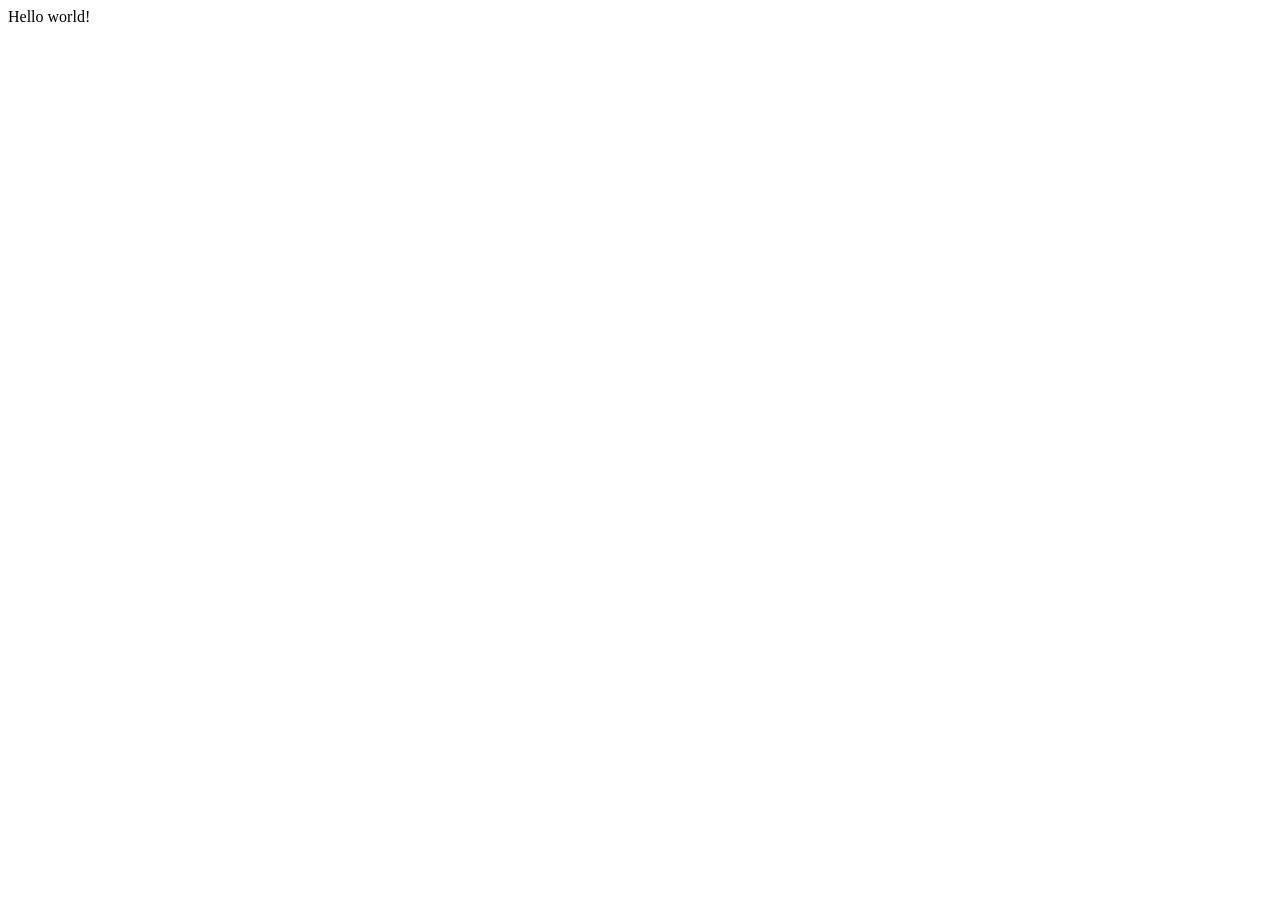
==== index.html @ a7cdd0e9 "deploy: df79f77ddb1a91943092b4c3887c8a635128afd3" ====
<!DOCTYPE html><html><head><meta charSet="utf-8"/><meta http-equiv="x-ua-compatible" content="ie=edge"/><meta name="viewport" content="width=device-width, initial-scale=1, shrink-to-fit=no"/><meta name="generator" content="Gatsby 5.12.4"/></head><body><div id="___gatsby"><div style="outline:none" tabindex="-1" id="gatsby-focus-wrapper"><div>Hello world!</div></div><div id="gatsby-announcer" style="position:absolute;top:0;width:1px;height:1px;padding:0;overflow:hidden;clip:rect(0, 0, 0, 0);white-space:nowrap;border:0" aria-live="assertive" aria-atomic="true"></div></div><script id="gatsby-script-loader">/*<![CDATA[*/window.pagePath="/";/*]]>*/</script><!-- slice-start id="_gatsby-scripts-1" -->
          <script
            id="gatsby-chunk-mapping"
          >
            window.___chunkMapping="{\"app\":[\"/app-d3a7cfee10cab925ec6e.js\"],\"component---src-pages-index-js\":[\"/component---src-pages-index-js-4f419f6ab0a237ca4b9b.js\"]}";
          </script>
        <script>window.___webpackCompilationHash="a9aff70a5011b190c758";</script><script src="/webpack-runtime-04e4ba5fe898de709cf5.js" async></script><script src="/framework-f9b33925be13f45d39c9.js" async></script><script src="/app-d3a7cfee10cab925ec6e.js" async></script><!-- slice-end id="_gatsby-scripts-1" --></body></html>
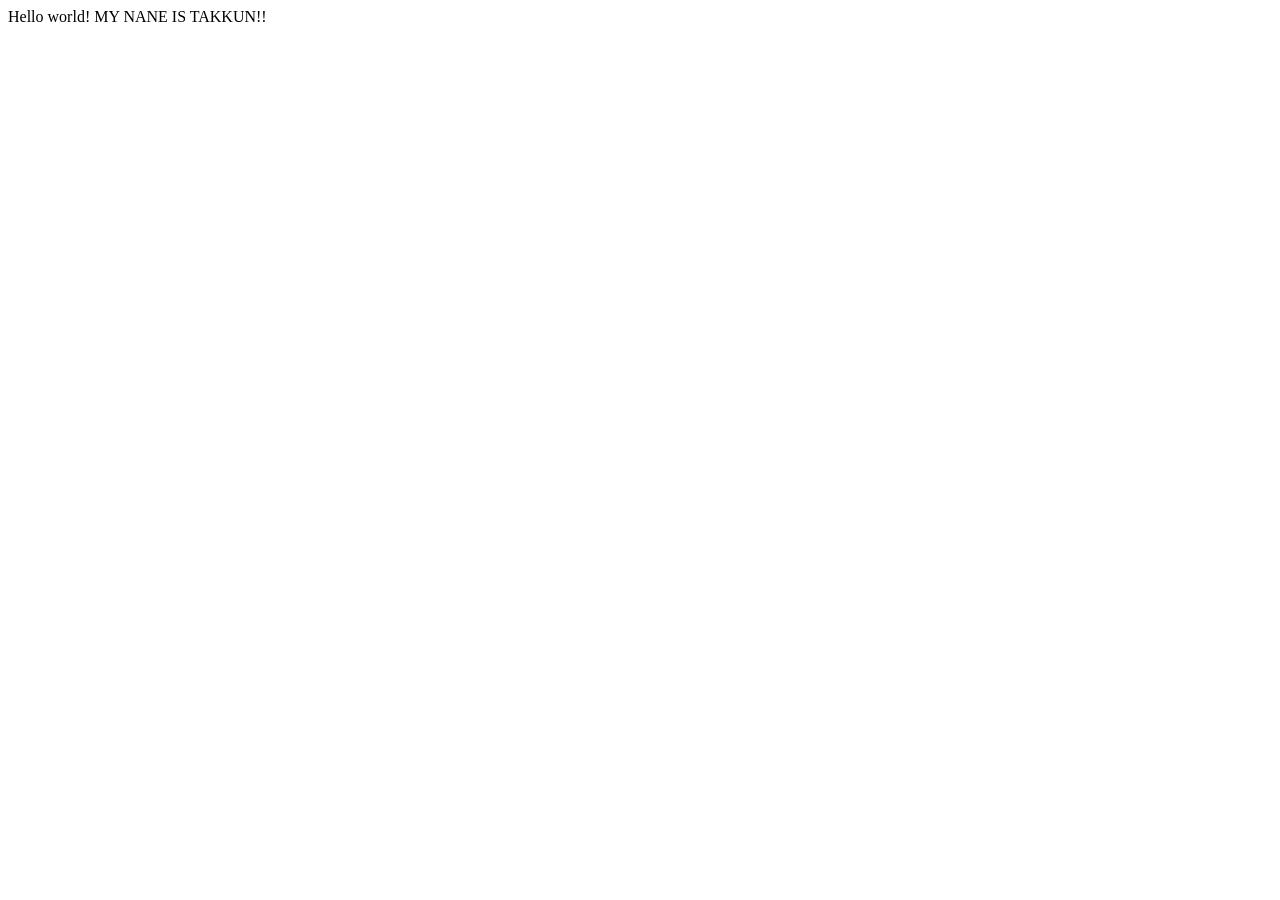
==== commit 538027a9: "deploy: 15d165713544c31ba6880009dd4897acf1ef230e" ====
--- a/index.html
+++ b/index.html
@@ -1,7 +1,7 @@
-<!DOCTYPE html><html><head><meta charSet="utf-8"/><meta http-equiv="x-ua-compatible" content="ie=edge"/><meta name="viewport" content="width=device-width, initial-scale=1, shrink-to-fit=no"/><meta name="generator" content="Gatsby 5.12.4"/></head><body><div id="___gatsby"><div style="outline:none" tabindex="-1" id="gatsby-focus-wrapper"><div>Hello world!</div></div><div id="gatsby-announcer" style="position:absolute;top:0;width:1px;height:1px;padding:0;overflow:hidden;clip:rect(0, 0, 0, 0);white-space:nowrap;border:0" aria-live="assertive" aria-atomic="true"></div></div><script id="gatsby-script-loader">/*<![CDATA[*/window.pagePath="/";/*]]>*/</script><!-- slice-start id="_gatsby-scripts-1" -->
+<!DOCTYPE html><html><head><meta charSet="utf-8"/><meta http-equiv="x-ua-compatible" content="ie=edge"/><meta name="viewport" content="width=device-width, initial-scale=1, shrink-to-fit=no"/><meta name="generator" content="Gatsby 5.12.4"/></head><body><div id="___gatsby"><div style="outline:none" tabindex="-1" id="gatsby-focus-wrapper"><div>Hello world! MY NANE IS TAKKUN!!</div></div><div id="gatsby-announcer" style="position:absolute;top:0;width:1px;height:1px;padding:0;overflow:hidden;clip:rect(0, 0, 0, 0);white-space:nowrap;border:0" aria-live="assertive" aria-atomic="true"></div></div><script id="gatsby-script-loader">/*<![CDATA[*/window.pagePath="/";/*]]>*/</script><!-- slice-start id="_gatsby-scripts-1" -->
           <script
             id="gatsby-chunk-mapping"
           >
-            window.___chunkMapping="{\"app\":[\"/app-d3a7cfee10cab925ec6e.js\"],\"component---src-pages-index-js\":[\"/component---src-pages-index-js-4f419f6ab0a237ca4b9b.js\"]}";
+            window.___chunkMapping="{\"app\":[\"/app-d3a7cfee10cab925ec6e.js\"],\"component---src-pages-index-js\":[\"/component---src-pages-index-js-5167d6501a5d27e9f47a.js\"]}";
           </script>
-        <script>window.___webpackCompilationHash="a9aff70a5011b190c758";</script><script src="/webpack-runtime-04e4ba5fe898de709cf5.js" async></script><script src="/framework-f9b33925be13f45d39c9.js" async></script><script src="/app-d3a7cfee10cab925ec6e.js" async></script><!-- slice-end id="_gatsby-scripts-1" --></body></html>+        <script>window.___webpackCompilationHash="e24a67b580ba2d8e2f88";</script><script src="/webpack-runtime-ce90c3a3049cc63fd564.js" async></script><script src="/framework-f9b33925be13f45d39c9.js" async></script><script src="/app-d3a7cfee10cab925ec6e.js" async></script><!-- slice-end id="_gatsby-scripts-1" --></body></html>
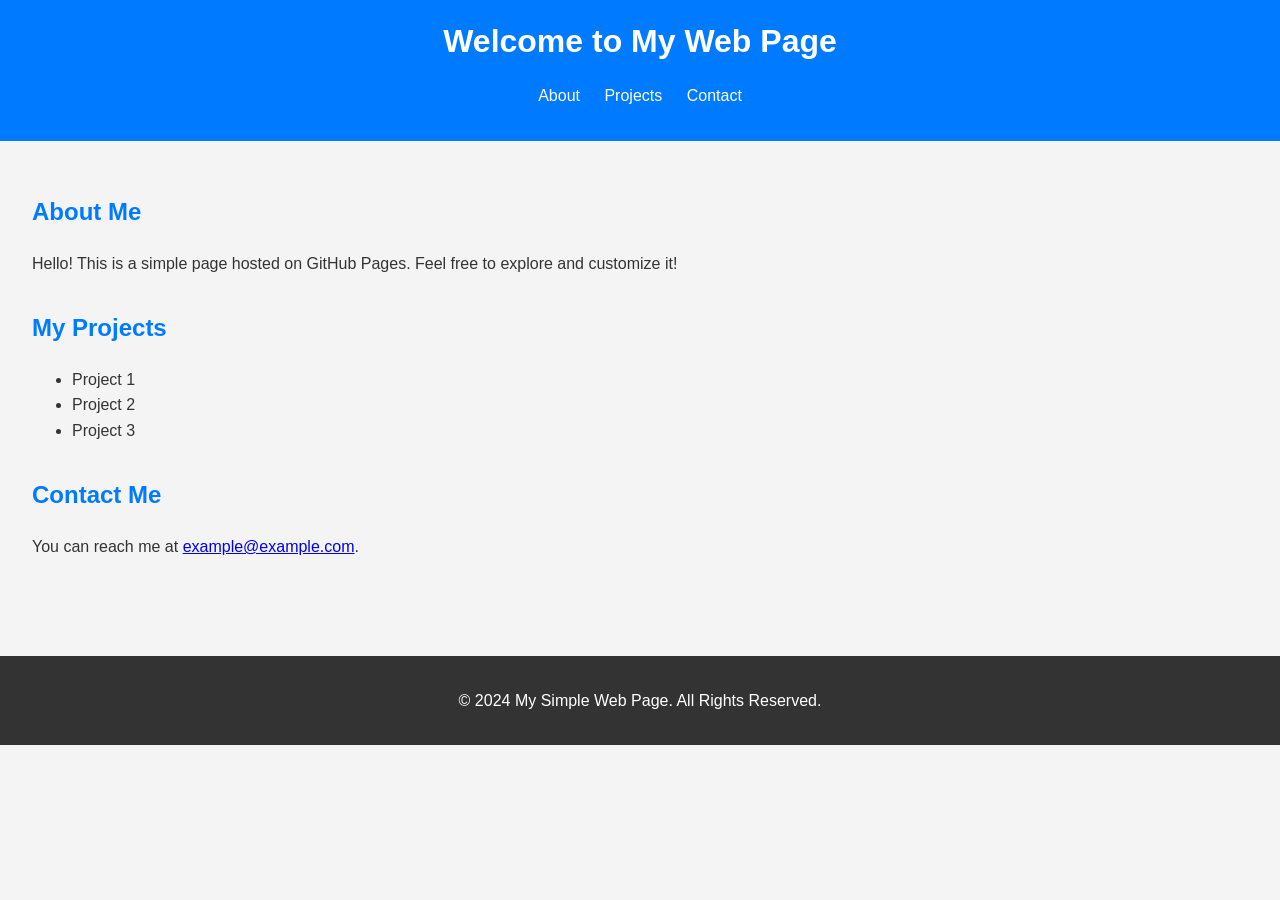
==== commit bc408a45: "upload html css" ====
--- a/index.html
+++ b/index.html
@@ -1,7 +1,42 @@
-<!DOCTYPE html><html><head><meta charSet="utf-8"/><meta http-equiv="x-ua-compatible" content="ie=edge"/><meta name="viewport" content="width=device-width, initial-scale=1, shrink-to-fit=no"/><meta name="generator" content="Gatsby 5.12.4"/></head><body><div id="___gatsby"><div style="outline:none" tabindex="-1" id="gatsby-focus-wrapper"><div>Hello world! MY NANE IS TAKKUN!!</div></div><div id="gatsby-announcer" style="position:absolute;top:0;width:1px;height:1px;padding:0;overflow:hidden;clip:rect(0, 0, 0, 0);white-space:nowrap;border:0" aria-live="assertive" aria-atomic="true"></div></div><script id="gatsby-script-loader">/*<![CDATA[*/window.pagePath="/";/*]]>*/</script><!-- slice-start id="_gatsby-scripts-1" -->
-          <script
-            id="gatsby-chunk-mapping"
-          >
-            window.___chunkMapping="{\"app\":[\"/app-d3a7cfee10cab925ec6e.js\"],\"component---src-pages-index-js\":[\"/component---src-pages-index-js-5167d6501a5d27e9f47a.js\"]}";
-          </script>
-        <script>window.___webpackCompilationHash="e24a67b580ba2d8e2f88";</script><script src="/webpack-runtime-ce90c3a3049cc63fd564.js" async></script><script src="/framework-f9b33925be13f45d39c9.js" async></script><script src="/app-d3a7cfee10cab925ec6e.js" async></script><!-- slice-end id="_gatsby-scripts-1" --></body></html>+<!DOCTYPE html>
+<html lang="en">
+<head>
+    <meta charset="UTF-8">
+    <meta name="viewport" content="width=device-width, initial-scale=1.0">
+    <title>My Simple Web Page</title>
+    <link rel="stylesheet" href="styles.css">
+</head>
+<body>
+    <header>
+        <h1>Welcome to My Web Page</h1>
+        <nav>
+            <ul>
+                <li><a href="#about">About</a></li>
+                <li><a href="#projects">Projects</a></li>
+                <li><a href="#contact">Contact</a></li>
+            </ul>
+        </nav>
+    </header>
+    <main>
+        <section id="about">
+            <h2>About Me</h2>
+            <p>Hello! This is a simple page hosted on GitHub Pages. Feel free to explore and customize it!</p>
+        </section>
+        <section id="projects">
+            <h2>My Projects</h2>
+            <ul>
+                <li>Project 1</li>
+                <li>Project 2</li>
+                <li>Project 3</li>
+            </ul>
+        </section>
+        <section id="contact">
+            <h2>Contact Me</h2>
+            <p>You can reach me at <a href="mailto:example@example.com">example@example.com</a>.</p>
+        </section>
+    </main>
+    <footer>
+        <p>&copy; 2024 My Simple Web Page. All Rights Reserved.</p>
+    </footer>
+</body>
+</html>
--- a/styles.css
+++ b/styles.css
@@ -0,0 +1,58 @@
+/* General Styles */
+body {
+    font-family: Arial, sans-serif;
+    line-height: 1.6;
+    margin: 0;
+    padding: 0;
+    background-color: #f4f4f4;
+    color: #333;
+}
+
+/* Header Styles */
+header {
+    background: #007BFF;
+    color: white;
+    padding: 1rem 0;
+    text-align: center;
+}
+
+header h1 {
+    margin: 0;
+}
+
+nav ul {
+    list-style: none;
+    padding: 0;
+}
+
+nav ul li {
+    display: inline;
+    margin: 0 10px;
+}
+
+nav ul li a {
+    color: white;
+    text-decoration: none;
+}
+
+/* Main Content */
+main {
+    padding: 2rem;
+}
+
+section {
+    margin-bottom: 2rem;
+}
+
+h2 {
+    color: #007BFF;
+}
+
+/* Footer Styles */
+footer {
+    text-align: center;
+    padding: 1rem;
+    background: #333;
+    color: white;
+    margin-top: 2rem;
+}
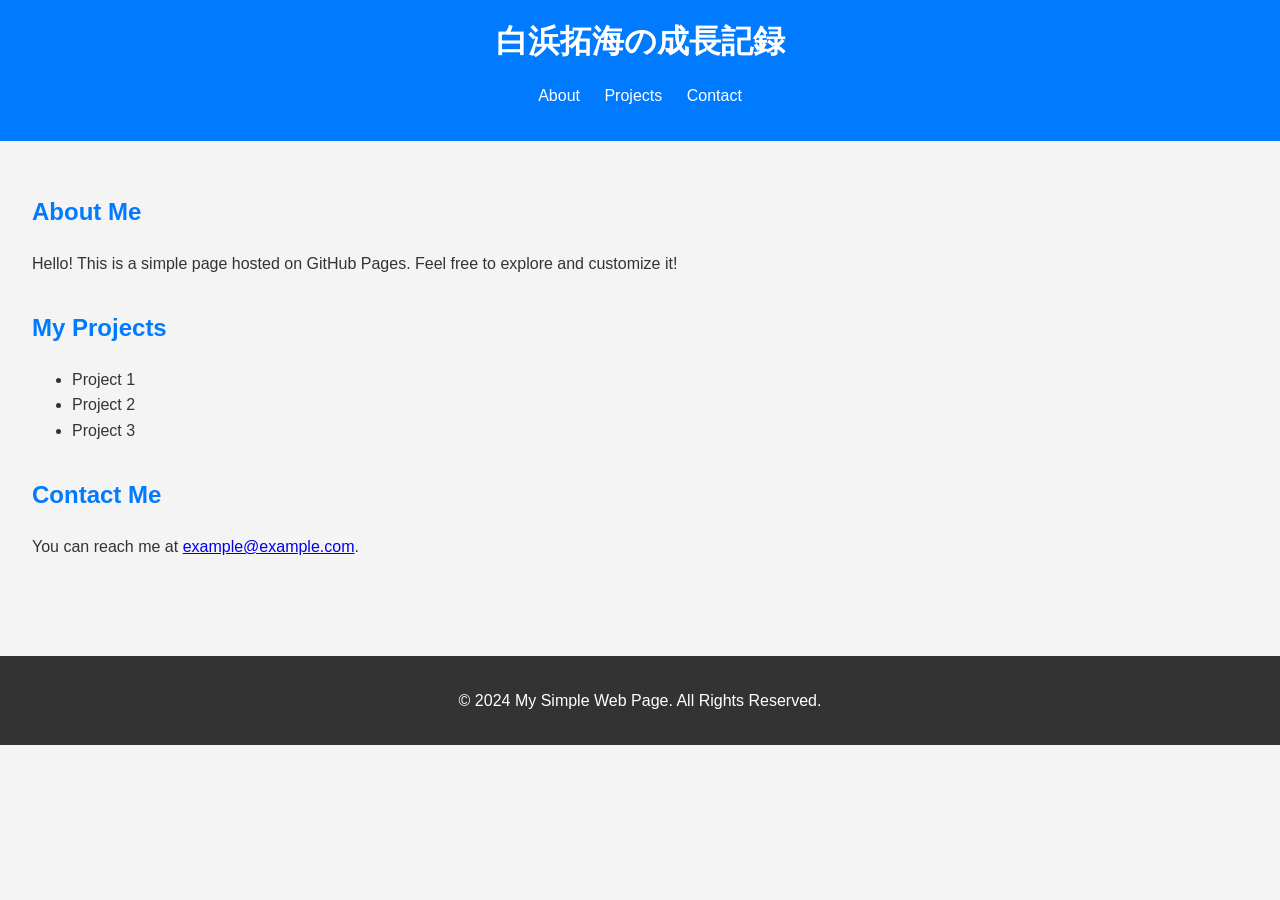
==== commit 8c28c6ce: "add" ====
--- a/index.html
+++ b/index.html
@@ -8,7 +8,7 @@
 </head>
 <body>
     <header>
-        <h1>Welcome to My Web Page</h1>
+        <h1>白浜拓海の成長記録</h1>
         <nav>
             <ul>
                 <li><a href="#about">About</a></li>
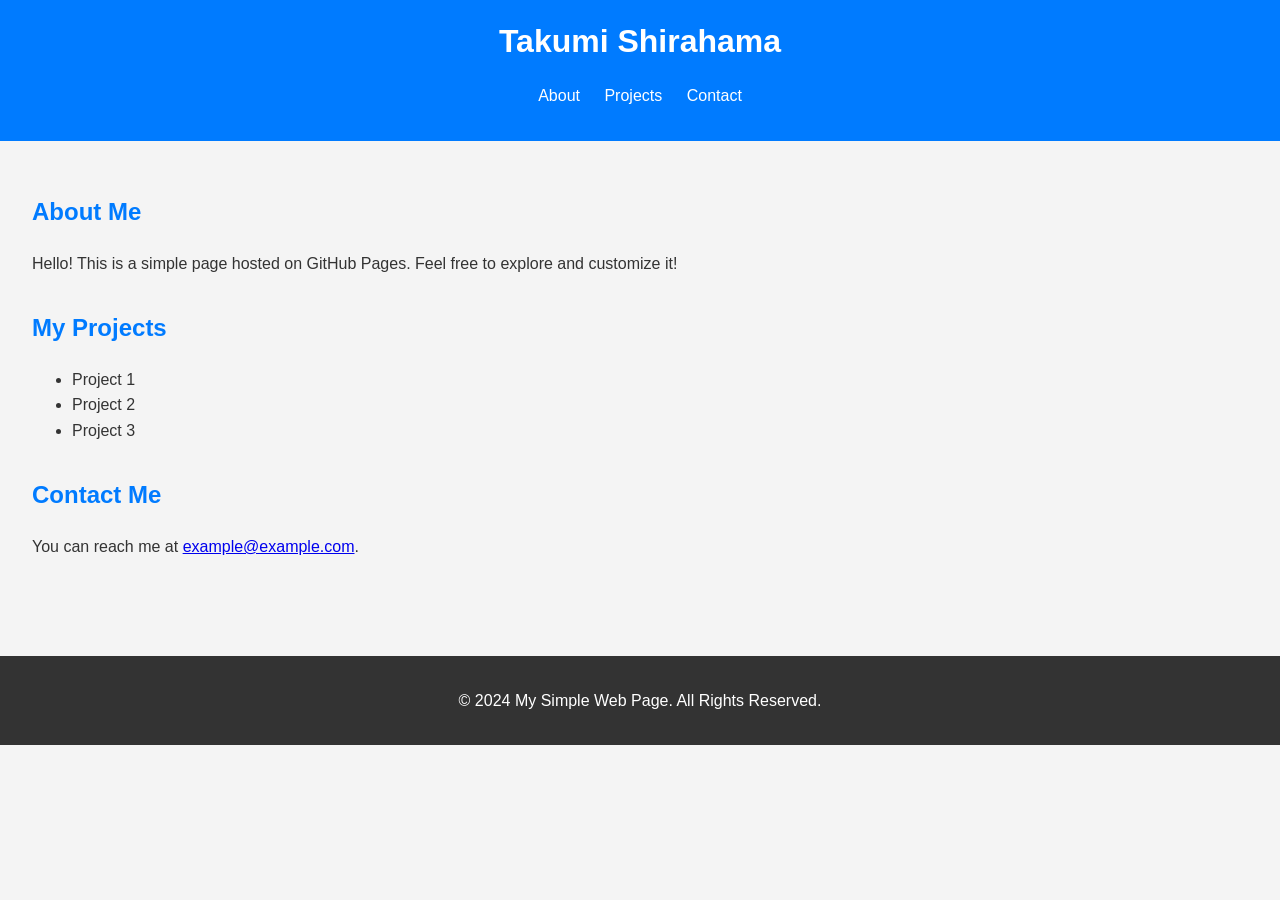
==== commit 6fd29664: "ta" ====
--- a/index.html
+++ b/index.html
@@ -3,12 +3,12 @@
 <head>
     <meta charset="UTF-8">
     <meta name="viewport" content="width=device-width, initial-scale=1.0">
-    <title>My Simple Web Page</title>
+    <title>My first story</title>
     <link rel="stylesheet" href="styles.css">
 </head>
 <body>
     <header>
-        <h1>白浜拓海の成長記録</h1>
+        <h1>Takumi Shirahama</h1>
         <nav>
             <ul>
                 <li><a href="#about">About</a></li>
